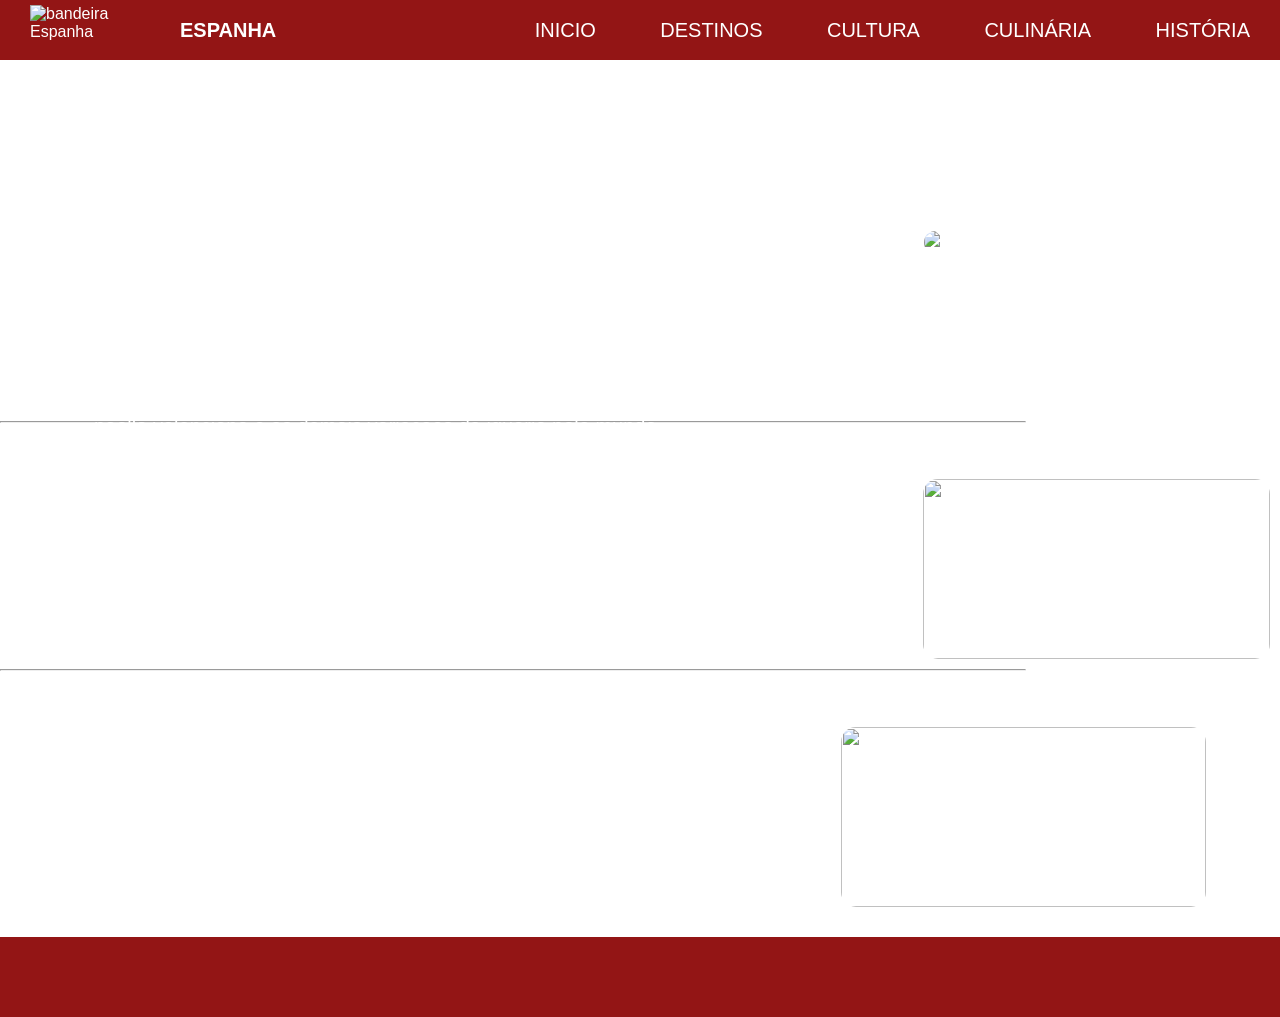
==== culinaria.html @ dd6c0f1b "primeiro comit" ====
<!DOCTYPE html>
<html lang="en">
<head>
    <meta charset="UTF-8">
    <meta name="viewport" content="width=device-width, initial-scale=1.0">
    <link rel="stylesheet" href="long.css" type="text/css">
    <title>Espanha</title>
</head>
<body>
    <header>
        <div class="container"> 
            <img src="img/espanha.jpg" alt="bandeira Espanha"> 
            <h1>ESPANHA</h1>  

            <ul>
              <li><a href="inicio.html">INICIO</a></li>
              <li><a href="destinos.html">DESTINOS</a></li>
              <li><a href="cultura.html">CULTURA</a></li>
              <li><a href="culinaria.html">CULINÁRIA</a></li>
              <li><a href="historia.html">HISTÓRIA</a></li>
            </ul>
            
         </div>
        </header>

        
        <main id="culinaria">

            <h1>PRATOS TÍPICOS DA CULINARIA ESPANHOLA</h1> <br>
            <br>

            <h2>Paella</h2>

          <div class="culinaria1">
         
            <p id="um">
              <p>Originário do município de Valencia, também conhecido como Paella Valenciana. <br>
               O prato típico espanhol surgiu como alimento de camponeses, nos séculos XV e XVI, <br>
               quando era preparado com arroz, óleo de oliva e sal, em uma panela redonda, ampla, <br>
               rasa e com alças, chamada de “Paella”.

               Com o passar dos anos e a internacionalização <br>
               da refeição, 
               ao preparado simples foi sendo acrescido outros ingredientes como alguns <br>
               tipos de mariscos, 
               modificando a receita original. Com isso, um grupo de cozinheiros <br>
               valencianos decidiu 
               oficializar uma única receita, a fim de não gerar conflito entre a tradicional <br>
               paella valenciana e as demais variações da iguaria pelo mundo. </p>
            </p> 

            <p id="dois">
              <img src="img/paella.webp" alt="prato paella">
            </p>
          </div>
             <hr> <br>

             <h2>Bacalhau ao pil-pil</h2>

             
          
             <div class="culinaria2">
         
              <p id="tres">
                <p>Bacalhau ao molho Pil-pil ou Bacalao al Pil-pil, como se diz no País Basco, <br>
                   é uma receita tradicionalíssima dessa região espanhola. <br>
                   É um prato bem rústico, porém com o gosto delicado e "potencializado" de bacalhau e azeite. <br>
                   Explico porque: o molho pil-pil, amarelinho, é feito com uma emulsão do azeite <br>
                   onde o bacalhau é cozido e da gelatina que se solta da pele do peixe. E é isso, <br>
                   nada mais que isso. É mais simples do que parece e o resultado é sensacional.

               </p>

              </p>
                
                <p id="quatro">
                 <img src="img/bacalhau-ao-pil-pil-bacalao.webp">
              
               </div>

               <hr> <br>

               <h2>Tortilhas</h2>

          <div class="culinaria3">
         
              <p id="cinco">
                <p>A Tortilla espanhola é também conhecida como Tortilla de patata. Além de ser <br>
                   deliciosa e nutritiva, faz parte da história e da alma de seu país. Como a Paella, <br>
                   é um dos pratos mais representativos da rica cozinha caseira espanhola. <br>
                   Rotulada como comida vulgar e rústica de tão simples, chega a alcançar <br>
                   o mais elevado grau da perfeição 
                </p>
              </p>
                
                 

              <p id="seis">
                <img src="img/tortilla-espanhola-ovo-batata.webp" alt="">
              </p>
                  
         </div>

      
          <footer>
    
            
            </footer>
      
      
      </body>
      </html>
      
          </footer>
</body>
</html>
---- long.css ----
/* cabeçalho pasta (long.html)*/

*{
    padding: 0px;
    margin: 0px;
    color: white;
    font-family: Arial, Helvetica, sans-serif;
}

.container{
   
    width: 100%;
    min-width: 40%;
    height: 60px;
    background-color: rgb(147, 21, 21);
    display: flex;
    align-items: center;
    
 }
 
 .container img{
     width: 120px;
     height: 50px;
     padding: 15px 30px;
 }
 
 .container h1{
     margin-right: auto;
     font-size: 20px;
     font-family: Arial, Helvetica, sans-serif;
 }

 .container p{
   font-size: 20px;
   margin: 0px 10px ;
 }

  .container li{ 
    display: inline;
    font-size: 20px;
    list-style-type: none;  
    justify-content: space-between;  
 }

 .container li a{
    text-decoration: none; 
    padding: 20px 30px; 
    
    display: inline-block;  
    transition: background .3s;
 }

  .container li a:hover{
    color: black;
    background-color:rgba(248, 205, 12, 0.852);
 }

 .hero {
    /* Utilizando uma imagem de alta qualidade da Sagrada Família via Unsplash */
    background: linear-gradient(rgba(0,0,0,0.5), rgba(0,0,0,0.5)), url('https://images.unsplash.com/photo-1583422409516-2895a77efded?auto=format&fit=crop&w=1920&q=80') no-repeat center center/cover;
    height: 100vh;
    display: flex;
    justify-content: center;
    align-items: center;
    text-align: center;
    color: #fff;
    padding: 0 20px;
}

.hero-content h1 {
    font-size: 3rem;
    color: #fff;
    
}

.hero-content h3 {
    font-size: 2rem;
    text-align: left;
}
/*fim main*/

/* inicio footer*/

/* Rodapé */
footer {
    text-align: center;
    padding: 20px;
    background-color: rgb(147, 21, 21);
    color: #fff;
    font-size: 0.9rem;
    height: 40px;
}

/* SEÇÃO DE DESTINOS */

.destinos{
   background-image: url("img/barcelona\ \(1\).jpg");
   background-position: cover;
   background-repeat: no-repeat;
   width: 100%;
   height: 100%;
   display: inline-block;
   text-align: center;
}

.destinos h1{
   margin: 30px 20px;
   border-radius: 15px;
   text-align: left;
}

.destinos h2{
   text-align: left;
   margin: 0 350px;
}

.destinos p{
   text-align: left;
   margin: 10px 10px;
   font-size: 20px;
}

.destinos hr{
   width: 80%;
}

.destinos1{
   margin-left: 5%;
   width: 95%;
   height: 200px;;
   display: flex; 
   border-radius: 15px;
}

.destinos .dois{
   align-items: center;
   width: 30%;
   height: 90%;
   border-radius: 15px;
   margin: 10px 10px;
   text-align: center;
   justify-items: center;
   
}

.destinos .dois img{
   height: 100%;
   width: 100%;
    border-radius: 15px;
}
 


.destinos2{
   margin-left: 5%;
   width: 95%;
   height: 200px;;
   display: flex; 
   border-radius: 15px;
}


.destinos .quatro{
   width: 30%;
   height: 90%;
   border-radius: 15px;
   margin: 10px 10px ;
   text-align: center;
   
}

.destinos2 .quatro img{
    height: 100%;
   width: 100%;
    border-radius: 15px;
}

.destinos3{
   margin-left: 5%;
   width: 95%;
   height:200px;
   display: flex; 
   margin-bottom: 20px;
   border-radius: 15px;
     
}

.destinos3 .seis{
   
   width: 30%;
   height: 90%;
   border-radius: 15px;
   margin: 10px 10px;
   text-align: center;
   
}

.destinos3 .seis img{
   height: 100%;
   width: 100%;
    border-radius: 15px;
}

/* fim culinaria

/* fim destinos*/  

/* culinaria*/

#culinaria{
   background-image: url("img/barcelona\ \(1\).jpg");
   background-position: cover;
   background-repeat: no-repeat;
   width: 100%;
   height: 100%;
   display: inline-block;
   text-align: center;
}

#culinaria h1{
   margin: 30px 20px;
   border-radius: 15px;
   text-align: left;
}

#culinaria h2{
   text-align: left;
   margin: 0 350px;
}

#culinaria p{
   text-align: left;
   margin: 10px 10px;
   font-size: 20px;
}

#culinaria hr{
   width: 80%;
}

.culinaria1{
   margin-left: 5%;
   width: 95%;
   height: 200px;;
   display: flex; 
   border-radius: 15px;
}

#dois{
   align-items: center;
   width: 30%;
   height: 90%;
   border-radius: 15px;
   margin: 10px 10px;
   text-align: center;
   justify-items: center;
   
}

#dois img{
   height: 100%;
   width: 100%;
    border-radius: 15px;
}
 


.culinaria2{
   margin-left: 5%;
   width: 95%;
   height: 200px;;
   display: flex; 
   border-radius: 15px;
}


#quatro{
   width: 30%;
   height: 90%;
   border-radius: 15px;
   margin: 10px 10px ;
   text-align: center;
   
}

#quatro img{
    height: 100%;
   width: 100%;
    border-radius: 15px;
}

.culinaria3{
   margin-left: 5%;
   width: 95%;
   height:200px;
   display: flex; 
   margin-bottom: 20px;
   border-radius: 15px;
     
}

#seis{
   
   width: 30%;
   height: 90%;
   border-radius: 15px;
   margin: 10px 10px;
   text-align: center;
   
}

#seis img{
   height: 100%;
   width: 100%;
    border-radius: 15px;
}

/* fim culinaria


/* historia */

.historia{
   background-image: url("img/barcelona\ \(1\).jpg");
   background-position: cover;
   background-repeat: no-repeat;
   width: 100%;
   height: 100%;
   display: inline-block;
   text-align: center;
}

.historia h1{
   margin: 30px 20px;
   border-radius: 15px;
   text-align: left;
}

.historia p{
   text-align: left;
   margin: 10px 10px;
   font-size: 20px;
}

.historia hr{
   width: 80%;
}

.historia1{
   margin-left: 5%;
   width: 95%;
   height: 100%;
   display: flex; 
   border-radius: 15px;
}

.dois{
   align-items: center;
   width: 30%;
   height: 100%;
   border-radius: 15px;
   margin: 10px 8px;
   text-align: center;
   justify-items: center;
   
}

.dois img{
   height: 400px;
   width: 95%;
   border-radius: 15px;
}


/* cultura*/

.cultura{
   background-image: url("img/barcelona\ \(1\).jpg");
   background-position: cover;
   background-repeat: no-repeat;
   width: 100%;
   height: 100%;
   display: inline-block;
   text-align: center;
}

.cultura h1{
   margin: 30px 20px;
   border-radius: 15px;
   text-align: left;
}

.cultura h2{
   text-align: left;
   margin: 0 350px;
}

.cultura p{
   text-align: left;
   margin: 10px 10px;
   font-size: 20px;
}

.cultura hr{
   width: 80%;
}

.cultura1{
   margin-left: 5%;
   width: 95%;
   height: 200px;;
   display: flex; 
   border-radius: 15px;
}

.dois{
   align-items: center;
   width: 30%;
   height: 90%;
   border-radius: 15px;
   margin: 10px 10px;
   text-align: center;
   justify-items: center;
   
}

.cultura1 .dois img{
   height: 100%;
   width: 100%;
    border-radius: 15px;
}
 


.cultura2{
   margin-left: 5%;
   width: 95%;
   height: 200px;;
   display: flex; 
   border-radius: 15px;
}


.cultura2 .quatro{
   width: 30%;
   height: 90%;
   border-radius: 15px;
   margin: 10px 10px ;
   text-align: center;
   
}

.cultura2 img{
    height: 100%;
   width: 100%;
    border-radius: 15px;
}

.cultura3{
   margin-left: 5%;
   width: 95%;
   height:200px;
   display: flex; 
   margin-bottom: 20px;
   border-radius: 15px;
     
}

.cultura .seis{
   
   width: 30%;
   height: 90%;
   border-radius: 15px;
   margin: 10px 10px;
   text-align: center;
   
}

.cultura3 .seis img{
   height: 100%;
   width: 100%;
    border-radius: 15px;
}
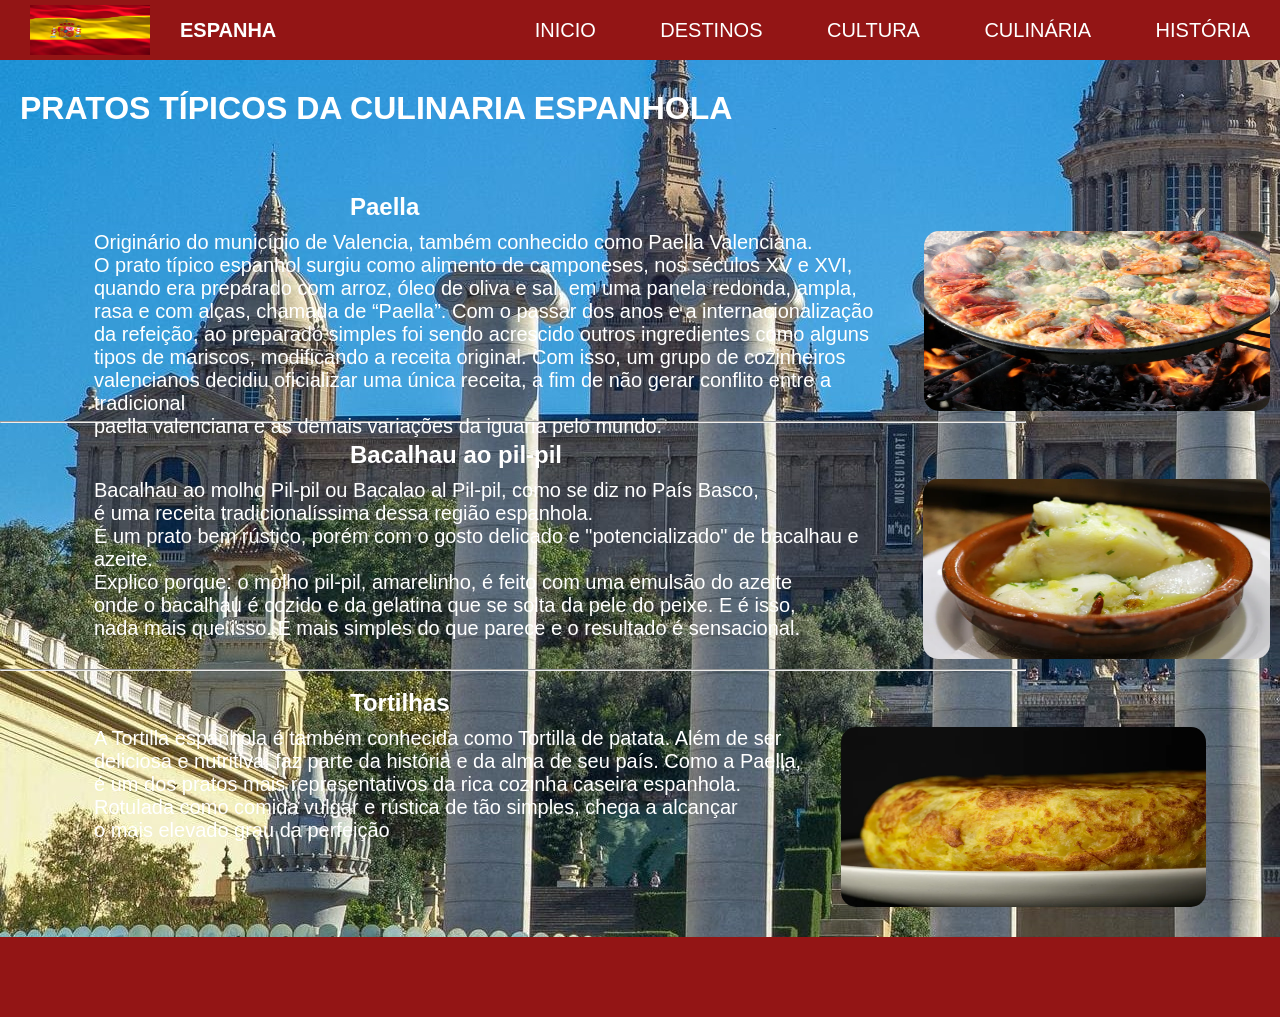
==== commit afe58651: "index" ====
--- a/culinaria.html
+++ b/culinaria.html
@@ -3,7 +3,7 @@
 <head>
     <meta charset="UTF-8">
     <meta name="viewport" content="width=device-width, initial-scale=1.0">
-    <link rel="stylesheet" href="long.css" type="text/css">
+    <link rel="stylesheet" href="estilo.css" type="text/css">
     <title>Espanha</title>
 </head>
 <body>
--- a/estilo.css
+++ b/estilo.css
@@ -0,0 +1,490 @@
+/* cabeçalho pasta (long.html)*/
+
+*{
+    padding: 0px;
+    margin: 0px;
+    color: white;
+    font-family: Arial, Helvetica, sans-serif;
+}
+
+.container{
+   
+    width: 100%;
+    min-width: 40%;
+    height: 60px;
+    background-color: rgb(147, 21, 21);
+    display: flex;
+    align-items: center;
+    
+ }
+ 
+ .container img{
+     width: 120px;
+     height: 50px;
+     padding: 15px 30px;
+ }
+ 
+ .container h1{
+     margin-right: auto;
+     font-size: 20px;
+     font-family: Arial, Helvetica, sans-serif;
+ }
+
+ .container p{
+   font-size: 20px;
+   margin: 0px 10px ;
+ }
+
+  .container li{ 
+    display: inline;
+    font-size: 20px;
+    list-style-type: none;  
+    justify-content: space-between;  
+ }
+
+ .container li a{
+    text-decoration: none; 
+    padding: 20px 30px; 
+    
+    display: inline-block;  
+    transition: background .3s;
+ }
+
+  .container li a:hover{
+    color: black;
+    background-color:rgba(248, 205, 12, 0.852);
+ }
+
+ .hero {
+    /* Utilizando uma imagem de alta qualidade da Sagrada Família via Unsplash */
+    background: linear-gradient(rgba(0,0,0,0.5), rgba(0,0,0,0.5)), url('https://images.unsplash.com/photo-1583422409516-2895a77efded?auto=format&fit=crop&w=1920&q=80') no-repeat center center/cover;
+    height: 100vh;
+    display: flex;
+    justify-content: center;
+    align-items: center;
+    text-align: center;
+    color: #fff;
+    padding: 0 20px;
+}
+
+.hero-content h1 {
+    font-size: 3rem;
+    color: #fff;
+    
+}
+
+.hero-content h3 {
+    font-size: 2rem;
+    text-align: left;
+}
+/*fim main*/
+
+/* inicio footer*/
+
+/* Rodapé */
+footer {
+    text-align: center;
+    padding: 20px;
+    background-color: rgb(147, 21, 21);
+    color: #fff;
+    font-size: 0.9rem;
+    height: 40px;
+}
+
+/* SEÇÃO DE DESTINOS */
+
+.destinos{
+   background-image: url("img/barcelona\ \(1\).jpg");
+   background-position: cover;
+   background-repeat: no-repeat;
+   width: 100%;
+   height: 100%;
+   display: inline-block;
+   text-align: center;
+}
+
+.destinos h1{
+   margin: 30px 20px;
+   border-radius: 15px;
+   text-align: left;
+}
+
+.destinos h2{
+   text-align: left;
+   margin: 0 350px;
+}
+
+.destinos p{
+   text-align: left;
+   margin: 10px 10px;
+   font-size: 20px;
+}
+
+.destinos hr{
+   width: 80%;
+}
+
+.destinos1{
+   margin-left: 5%;
+   width: 95%;
+   height: 200px;;
+   display: flex; 
+   border-radius: 15px;
+}
+
+.destinos .dois{
+   align-items: center;
+   width: 30%;
+   height: 90%;
+   border-radius: 15px;
+   margin: 10px 10px;
+   text-align: center;
+   justify-items: center;
+   
+}
+
+.destinos .dois img{
+   height: 100%;
+   width: 100%;
+    border-radius: 15px;
+}
+ 
+
+
+.destinos2{
+   margin-left: 5%;
+   width: 95%;
+   height: 200px;;
+   display: flex; 
+   border-radius: 15px;
+}
+
+
+.destinos .quatro{
+   width: 30%;
+   height: 90%;
+   border-radius: 15px;
+   margin: 10px 10px ;
+   text-align: center;
+   
+}
+
+.destinos2 .quatro img{
+    height: 100%;
+   width: 100%;
+    border-radius: 15px;
+}
+
+.destinos3{
+   margin-left: 5%;
+   width: 95%;
+   height:200px;
+   display: flex; 
+   margin-bottom: 20px;
+   border-radius: 15px;
+     
+}
+
+.destinos3 .seis{
+   
+   width: 30%;
+   height: 90%;
+   border-radius: 15px;
+   margin: 10px 10px;
+   text-align: center;
+   
+}
+
+.destinos3 .seis img{
+   height: 100%;
+   width: 100%;
+    border-radius: 15px;
+}
+
+/* fim culinaria
+
+/* fim destinos*/  
+
+/* culinaria*/
+
+#culinaria{
+   background-image: url("img/barcelona\ \(1\).jpg");
+   background-position: cover;
+   background-repeat: no-repeat;
+   width: 100%;
+   height: 100%;
+   display: inline-block;
+   text-align: center;
+}
+
+#culinaria h1{
+   margin: 30px 20px;
+   border-radius: 15px;
+   text-align: left;
+}
+
+#culinaria h2{
+   text-align: left;
+   margin: 0 350px;
+}
+
+#culinaria p{
+   text-align: left;
+   margin: 10px 10px;
+   font-size: 20px;
+}
+
+#culinaria hr{
+   width: 80%;
+}
+
+.culinaria1{
+   margin-left: 5%;
+   width: 95%;
+   height: 200px;;
+   display: flex; 
+   border-radius: 15px;
+}
+
+#dois{
+   align-items: center;
+   width: 30%;
+   height: 90%;
+   border-radius: 15px;
+   margin: 10px 10px;
+   text-align: center;
+   justify-items: center;
+   
+}
+
+#dois img{
+   height: 100%;
+   width: 100%;
+    border-radius: 15px;
+}
+ 
+
+
+.culinaria2{
+   margin-left: 5%;
+   width: 95%;
+   height: 200px;;
+   display: flex; 
+   border-radius: 15px;
+}
+
+
+#quatro{
+   width: 30%;
+   height: 90%;
+   border-radius: 15px;
+   margin: 10px 10px ;
+   text-align: center;
+   
+}
+
+#quatro img{
+    height: 100%;
+   width: 100%;
+    border-radius: 15px;
+}
+
+.culinaria3{
+   margin-left: 5%;
+   width: 95%;
+   height:200px;
+   display: flex; 
+   margin-bottom: 20px;
+   border-radius: 15px;
+     
+}
+
+#seis{
+   
+   width: 30%;
+   height: 90%;
+   border-radius: 15px;
+   margin: 10px 10px;
+   text-align: center;
+   
+}
+
+#seis img{
+   height: 100%;
+   width: 100%;
+    border-radius: 15px;
+}
+
+/* fim culinaria
+
+
+/* historia */
+
+.historia{
+   background-image: url("img/barcelona\ \(1\).jpg");
+   background-position: cover;
+   background-repeat: no-repeat;
+   width: 100%;
+   height: 100%;
+   display: inline-block;
+   text-align: center;
+}
+
+.historia h1{
+   margin: 30px 20px;
+   border-radius: 15px;
+   text-align: left;
+}
+
+.historia p{
+   text-align: left;
+   margin: 10px 10px;
+   font-size: 20px;
+}
+
+.historia hr{
+   width: 80%;
+}
+
+.historia1{
+   margin-left: 5%;
+   width: 95%;
+   height: 100%;
+   display: flex; 
+   border-radius: 15px;
+}
+
+.dois{
+   align-items: center;
+   width: 30%;
+   height: 100%;
+   border-radius: 15px;
+   margin: 10px 8px;
+   text-align: center;
+   justify-items: center;
+   
+}
+
+.dois img{
+   height: 400px;
+   width: 95%;
+   border-radius: 15px;
+}
+
+
+/* cultura*/
+
+.cultura{
+   background-image: url("img/barcelona\ \(1\).jpg");
+   background-position: cover;
+   background-repeat: no-repeat;
+   width: 100%;
+   height: 100%;
+   display: inline-block;
+   text-align: center;
+}
+
+.cultura h1{
+   margin: 30px 20px;
+   border-radius: 15px;
+   text-align: left;
+}
+
+.cultura h2{
+   text-align: left;
+   margin: 0 350px;
+}
+
+.cultura p{
+   text-align: left;
+   margin: 10px 10px;
+   font-size: 20px;
+}
+
+.cultura hr{
+   width: 80%;
+}
+
+.cultura1{
+   margin-left: 5%;
+   width: 95%;
+   height: 200px;;
+   display: flex; 
+   border-radius: 15px;
+}
+
+.dois{
+   align-items: center;
+   width: 30%;
+   height: 90%;
+   border-radius: 15px;
+   margin: 10px 10px;
+   text-align: center;
+   justify-items: center;
+   
+}
+
+.cultura1 .dois img{
+   height: 100%;
+   width: 100%;
+    border-radius: 15px;
+}
+ 
+
+
+.cultura2{
+   margin-left: 5%;
+   width: 95%;
+   height: 200px;;
+   display: flex; 
+   border-radius: 15px;
+}
+
+
+.cultura2 .quatro{
+   width: 30%;
+   height: 90%;
+   border-radius: 15px;
+   margin: 10px 10px ;
+   text-align: center;
+   
+}
+
+.cultura2 img{
+    height: 100%;
+   width: 100%;
+    border-radius: 15px;
+}
+
+.cultura3{
+   margin-left: 5%;
+   width: 95%;
+   height:200px;
+   display: flex; 
+   margin-bottom: 20px;
+   border-radius: 15px;
+     
+}
+
+.cultura .seis{
+   
+   width: 30%;
+   height: 90%;
+   border-radius: 15px;
+   margin: 10px 10px;
+   text-align: center;
+   
+}
+
+.cultura3 .seis img{
+   height: 100%;
+   width: 100%;
+    border-radius: 15px;
+}
+
+
+
+
+
+
+
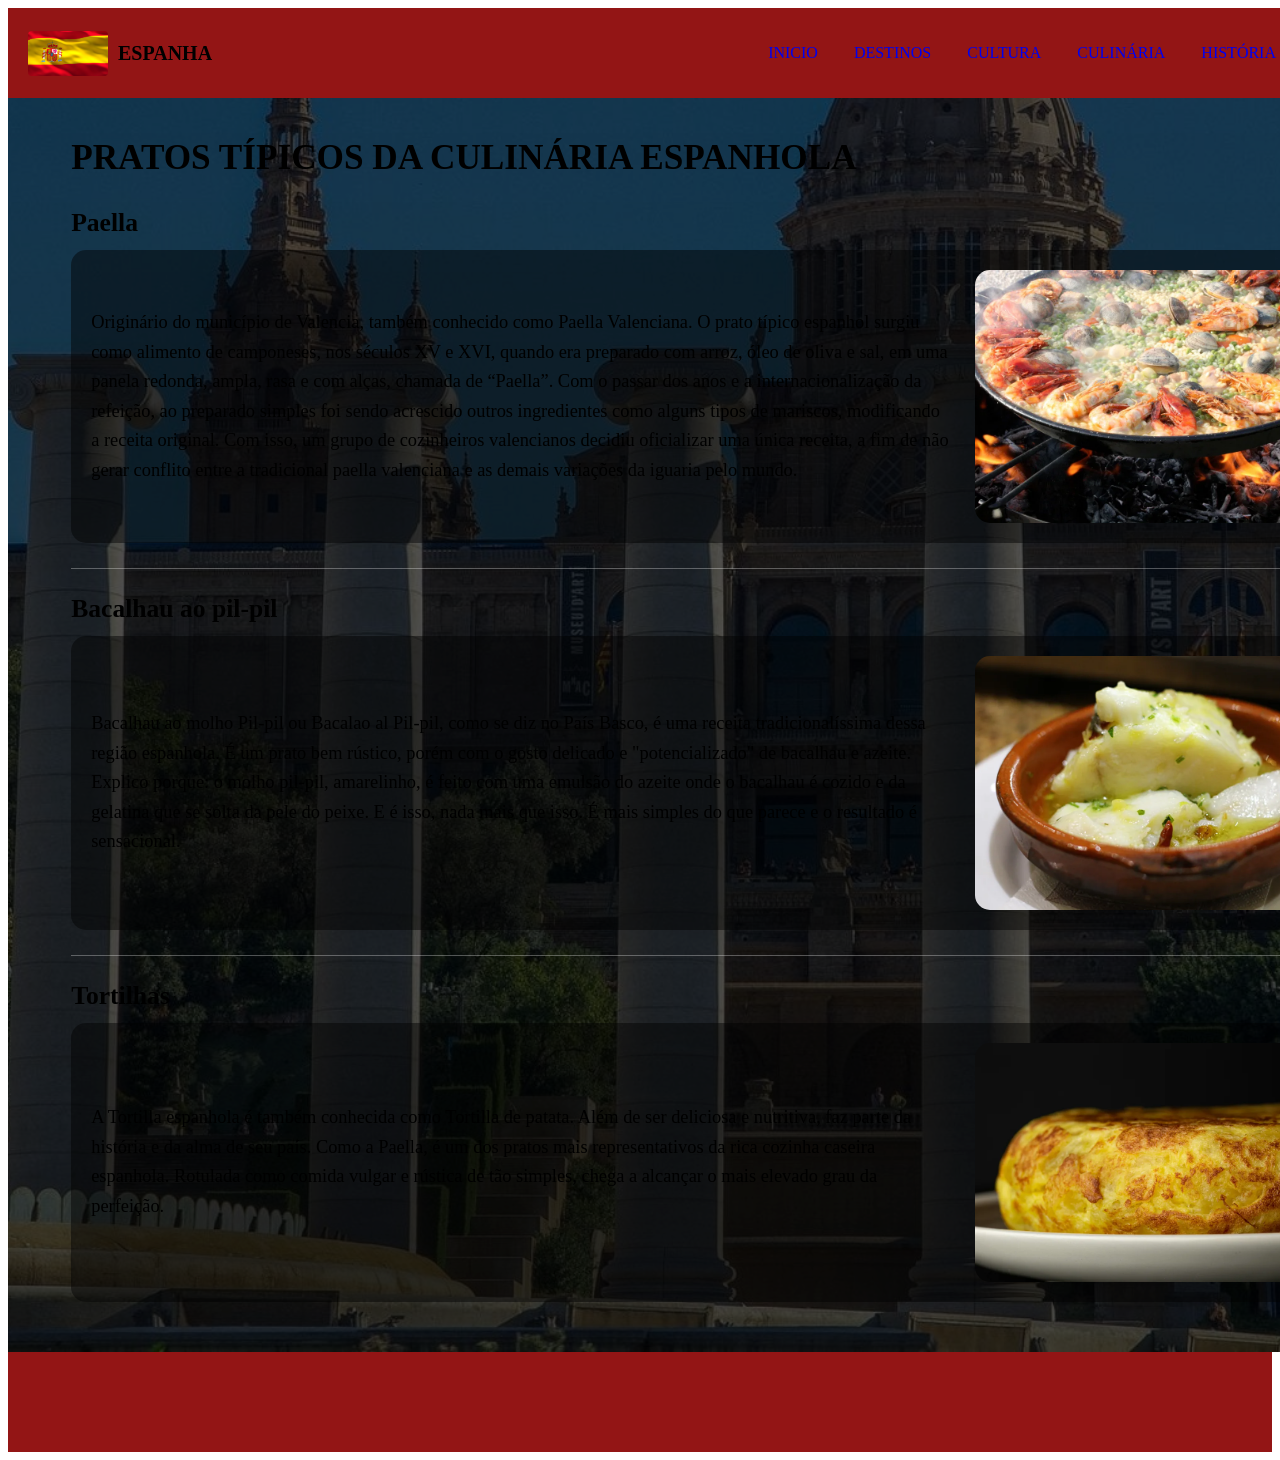
==== commit 886aa1d6: "alterado" ====
--- a/culinaria.html
+++ b/culinaria.html
@@ -1,5 +1,5 @@
 <!DOCTYPE html>
-<html lang="en">
+<html lang="pt-br">
 <head>
     <meta charset="UTF-8">
     <meta name="viewport" content="width=device-width, initial-scale=1.0">
@@ -13,104 +13,56 @@
             <h1>ESPANHA</h1>  
 
             <ul>
-              <li><a href="inicio.html">INICIO</a></li>
-              <li><a href="destinos.html">DESTINOS</a></li>
-              <li><a href="cultura.html">CULTURA</a></li>
-              <li><a href="culinaria.html">CULINÁRIA</a></li>
-              <li><a href="historia.html">HISTÓRIA</a></li>
+                <li><a href="index.html">INICIO</a></li>
+                <li><a href="destinos.html">DESTINOS</a></li>
+                <li><a href="cultura.html">CULTURA</a></li>
+                <li><a href="culinaria.html">CULINÁRIA</a></li>
+                <li><a href="historia.html">HISTÓRIA</a></li>
             </ul>
-            
-         </div>
-        </header>
+        </div>
+    </header>
 
-        
-        <main id="culinaria">
+    <main id="culinaria">
+        <h1>PRATOS TÍPICOS DA CULINÁRIA ESPANHOLA</h1>
 
-            <h1>PRATOS TÍPICOS DA CULINARIA ESPANHOLA</h1> <br>
-            <br>
+        <h2>Paella</h2>
+        <div class="culinaria1">
+            <div id="um">
+                <p>Originário do município de Valencia, também conhecido como Paella Valenciana. O prato típico espanhol surgiu como alimento de camponeses, nos séculos XV e XVI, quando era preparado com arroz, óleo de oliva e sal, em uma panela redonda, ampla, rasa e com alças, chamada de “Paella”. Com o passar dos anos e a internacionalização da refeição, ao preparado simples foi sendo acrescido outros ingredientes como alguns tipos de mariscos, modificando a receita original. Com isso, um grupo de cozinheiros valencianos decidiu oficializar uma única receita, a fim de não gerar conflito entre a tradicional paella valenciana e as demais variações da iguaria pelo mundo.</p>
+            </div> 
 
-            <h2>Paella</h2>
+            <div id="dois">
+                <img src="img/paella.webp" alt="prato paella">
+            </div>
+        </div>
 
-          <div class="culinaria1">
-         
-            <p id="um">
-              <p>Originário do município de Valencia, também conhecido como Paella Valenciana. <br>
-               O prato típico espanhol surgiu como alimento de camponeses, nos séculos XV e XVI, <br>
-               quando era preparado com arroz, óleo de oliva e sal, em uma panela redonda, ampla, <br>
-               rasa e com alças, chamada de “Paella”.
+        <hr>
 
-               Com o passar dos anos e a internacionalização <br>
-               da refeição, 
-               ao preparado simples foi sendo acrescido outros ingredientes como alguns <br>
-               tipos de mariscos, 
-               modificando a receita original. Com isso, um grupo de cozinheiros <br>
-               valencianos decidiu 
-               oficializar uma única receita, a fim de não gerar conflito entre a tradicional <br>
-               paella valenciana e as demais variações da iguaria pelo mundo. </p>
-            </p> 
+        <h2>Bacalhau ao pil-pil</h2>
+        <div class="culinaria2">
+            <div id="tres">
+                <p>Bacalhau ao molho Pil-pil ou Bacalao al Pil-pil, como se diz no País Basco, é uma receita tradicionalíssima dessa região espanhola. É um prato bem rústico, porém com o gosto delicado e "potencializado" de bacalhau e azeite. Explico porque: o molho pil-pil, amarelinho, é feito com uma emulsão do azeite onde o bacalhau é cozido e da gelatina que se solta da pele do peixe. E é isso, nada mais que isso. É mais simples do que parece e o resultado é sensacional.</p>
+            </div>
+                
+            <div id="quatro">
+                <img src="img/bacalhau-ao-pil-pil-bacalao.webp" alt="bacalhau ao pil-pil">
+            </div>
+        </div>
 
-            <p id="dois">
-              <img src="img/paella.webp" alt="prato paella">
-            </p>
-          </div>
-             <hr> <br>
+        <hr>
 
-             <h2>Bacalhau ao pil-pil</h2>
+        <h2>Tortilhas</h2>
+        <div class="culinaria3">
+            <div id="cinco">
+                <p>A Tortilla espanhola é também conhecida como Tortilla de patata. Além de ser deliciosa e nutritiva, faz parte da história e da alma de seu país. Como a Paella, é um dos pratos mais representativos da rica cozinha caseira espanhola. Rotulada como comida vulgar e rústica de tão simples, chega a alcançar o mais elevado grau da perfeição.</p>
+            </div>
 
-             
-          
-             <div class="culinaria2">
-         
-              <p id="tres">
-                <p>Bacalhau ao molho Pil-pil ou Bacalao al Pil-pil, como se diz no País Basco, <br>
-                   é uma receita tradicionalíssima dessa região espanhola. <br>
-                   É um prato bem rústico, porém com o gosto delicado e "potencializado" de bacalhau e azeite. <br>
-                   Explico porque: o molho pil-pil, amarelinho, é feito com uma emulsão do azeite <br>
-                   onde o bacalhau é cozido e da gelatina que se solta da pele do peixe. E é isso, <br>
-                   nada mais que isso. É mais simples do que parece e o resultado é sensacional.
+            <div id="seis">
+                <img src="img/tortilla-espanhola-ovo-batata.webp" alt="tortilla espanhola">
+            </div>
+        </div>
+    </main>
 
-               </p>
-
-              </p>
-                
-                <p id="quatro">
-                 <img src="img/bacalhau-ao-pil-pil-bacalao.webp">
-              
-               </div>
-
-               <hr> <br>
-
-               <h2>Tortilhas</h2>
-
-          <div class="culinaria3">
-         
-              <p id="cinco">
-                <p>A Tortilla espanhola é também conhecida como Tortilla de patata. Além de ser <br>
-                   deliciosa e nutritiva, faz parte da história e da alma de seu país. Como a Paella, <br>
-                   é um dos pratos mais representativos da rica cozinha caseira espanhola. <br>
-                   Rotulada como comida vulgar e rústica de tão simples, chega a alcançar <br>
-                   o mais elevado grau da perfeição 
-                </p>
-              </p>
-                
-                 
-
-              <p id="seis">
-                <img src="img/tortilla-espanhola-ovo-batata.webp" alt="">
-              </p>
-                  
-         </div>
-
-      
-          <footer>
-    
-            
-            </footer>
-      
-      
-      </body>
-      </html>
-      
-          </footer>
+    <footer></footer>
 </body>
 </html>
--- a/estilo.css
+++ b/estilo.css
@@ -1,85 +1,76 @@
-/* cabeçalho pasta (long.html)*/
-
-*{
-    padding: 0px;
-    margin: 0px;
-    color: white;
-    font-family: Arial, Helvetica, sans-serif;
-}
-
-.container{
-   
-    width: 100%;
-    min-width: 40%;
-    height: 60px;
+
+/* Cabeçalho */
+.container {
+    width: 100%;
+    min-height: 60px;
     background-color: rgb(147, 21, 21);
     display: flex;
     align-items: center;
-    
- }
- 
- .container img{
-     width: 120px;
-     height: 50px;
-     padding: 15px 30px;
- }
- 
- .container h1{
-     margin-right: auto;
-     font-size: 20px;
-     font-family: Arial, Helvetica, sans-serif;
- }
-
- .container p{
-   font-size: 20px;
-   margin: 0px 10px ;
- }
-
-  .container li{ 
-    display: inline;
+    flex-wrap: wrap;
+    padding: 8px 20px;
+    gap: 10px;
+}
+
+.container img {
+    width: 80px;
+    height: 45px;
+    object-fit: cover;
+    border-radius: 4px;
+}
+
+.container h1 {
+    margin-right: auto;
     font-size: 20px;
-    list-style-type: none;  
-    justify-content: space-between;  
- }
-
- .container li a{
-    text-decoration: none; 
-    padding: 20px 30px; 
-    
-    display: inline-block;  
-    transition: background .3s;
- }
-
-  .container li a:hover{
+}
+
+.container ul {
+    display: flex;
+    flex-wrap: wrap;
+    list-style-type: none;
+    gap: 4px;
+}
+
+.container li {
+    font-size: 16px;
+}
+
+.container li a {
+    text-decoration: none;
+    padding: 12px 16px;
+    display: inline-block;
+    transition: background 0.3s, color 0.3s;
+    border-radius: 4px;
+}
+
+.container li a:hover {
     color: black;
-    background-color:rgba(248, 205, 12, 0.852);
- }
-
- .hero {
-    /* Utilizando uma imagem de alta qualidade da Sagrada Família via Unsplash */
-    background: linear-gradient(rgba(0,0,0,0.5), rgba(0,0,0,0.5)), url('https://images.unsplash.com/photo-1583422409516-2895a77efded?auto=format&fit=crop&w=1920&q=80') no-repeat center center/cover;
-    height: 100vh;
+    background-color: rgba(248, 205, 12, 0.852);
+}
+
+/* Hero (Página Inicial) */
+.hero {
+    background: linear-gradient(rgba(0, 0, 0, 0.5), rgba(0, 0, 0, 0.5)),
+        url('https://images.unsplash.com/photo-1583422409516-2895a77efded?auto=format&fit=crop&w=1920&q=80') no-repeat center center;
+    background-size: cover;
+    min-height: calc(100vh - 120px);
     display: flex;
     justify-content: center;
     align-items: center;
     text-align: center;
     color: #fff;
-    padding: 0 20px;
+    padding: 40px 20px;
 }
 
 .hero-content h1 {
-    font-size: 3rem;
+    font-size: clamp(2.2rem, 6vw, 3.5rem);
     color: #fff;
-    
 }
 
 .hero-content h3 {
-    font-size: 2rem;
-    text-align: left;
-}
-/*fim main*/
-
-/* inicio footer*/
+    font-size: clamp(1.2rem, 3vw, 2rem);
+    text-align: center;
+    margin-bottom: 8px;
+}
 
 /* Rodapé */
 footer {
@@ -88,403 +79,180 @@
     background-color: rgb(147, 21, 21);
     color: #fff;
     font-size: 0.9rem;
-    height: 40px;
-}
-
-/* SEÇÃO DE DESTINOS */
-
-.destinos{
-   background-image: url("img/barcelona\ \(1\).jpg");
-   background-position: cover;
-   background-repeat: no-repeat;
-   width: 100%;
-   height: 100%;
-   display: inline-block;
-   text-align: center;
-}
-
-.destinos h1{
-   margin: 30px 20px;
-   border-radius: 15px;
-   text-align: left;
-}
-
-.destinos h2{
-   text-align: left;
-   margin: 0 350px;
-}
-
-.destinos p{
-   text-align: left;
-   margin: 10px 10px;
-   font-size: 20px;
-}
-
-.destinos hr{
-   width: 80%;
-}
-
-.destinos1{
-   margin-left: 5%;
-   width: 95%;
-   height: 200px;;
-   display: flex; 
-   border-radius: 15px;
-}
-
-.destinos .dois{
-   align-items: center;
-   width: 30%;
-   height: 90%;
-   border-radius: 15px;
-   margin: 10px 10px;
-   text-align: center;
-   justify-items: center;
-   
-}
-
-.destinos .dois img{
-   height: 100%;
-   width: 100%;
+    min-height: 60px;
+}
+
+/* Fundo e estrutura geral das páginas internas */
+.destinos,
+#culinaria,
+.historia,
+.cultura {
+    background: linear-gradient(rgba(0, 0, 0, 0.65), rgba(0, 0, 0, 0.72)),
+        url("img/barcelona (1).jpg") no-repeat center center;
+    background-size: cover;
+    width: 100%;
+    min-height: calc(100vh - 120px);
+    display: block;
+    padding: 30px 5%;
+}
+
+.destinos h1,
+#culinaria h1,
+.historia h1,
+.cultura h1 {
+    margin: 10px 0 30px 0;
+    font-size: clamp(1.5rem, 3.5vw, 2.2rem);
+    text-align: left;
+}
+
+.destinos h2,
+#culinaria h2,
+.cultura h2 {
+    text-align: left;
+    margin: 20px 0 12px 0;
+    font-size: clamp(1.25rem, 2.5vw, 1.6rem);
+}
+
+.destinos p,
+#culinaria p,
+.historia p,
+.cultura p {
+    text-align: left;
+    font-size: clamp(1rem, 1.8vw, 1.15rem);
+    line-height: 1.6;
+}
+
+.destinos hr,
+#culinaria hr,
+.historia hr,
+.cultura hr {
+    width: 100%;
+    margin: 25px 0;
+    border: 0;
+    border-top: 1px solid rgba(255, 255, 255, 0.3);
+}
+
+/* Blocos de conteúdo (Texto + Imagem lado a lado no PC) */
+.destinos1, .destinos2, .destinos3,
+.culinaria1, .culinaria2, .culinaria3,
+.cultura1, .cultura2, .cultura3,
+.historia1 {
+    width: 100%;
+    display: flex;
+    align-items: center;
+    justify-content: space-between;
+    gap: 24px;
+    background-color: rgba(0, 0, 0, 0.45);
+    padding: 20px;
     border-radius: 15px;
-}
- 
-
-
-.destinos2{
-   margin-left: 5%;
-   width: 95%;
-   height: 200px;;
-   display: flex; 
-   border-radius: 15px;
-}
-
-
-.destinos .quatro{
-   width: 30%;
-   height: 90%;
-   border-radius: 15px;
-   margin: 10px 10px ;
-   text-align: center;
-   
-}
-
-.destinos2 .quatro img{
-    height: 100%;
-   width: 100%;
+    margin-bottom: 20px;
+}
+
+/* Caixa de texto */
+.um, .tres, .cinco,
+#um, #tres, #cinco {
+    flex: 1 1 60%;
+}
+
+/* Caixa da imagem */
+.dois, .quatro, .seis,
+#dois, #quatro, #seis {
+    flex: 1 1 35%;
+    max-width: 380px;
+    margin: 0;
+}
+
+.dois img, .quatro img, .seis img,
+#dois img, #quatro img, #seis img {
+    width: 100%;
+    height: auto;
+    max-height: 280px;
+    object-fit: cover;
     border-radius: 15px;
-}
-
-.destinos3{
-   margin-left: 5%;
-   width: 95%;
-   height:200px;
-   display: flex; 
-   margin-bottom: 20px;
-   border-radius: 15px;
-     
-}
-
-.destinos3 .seis{
-   
-   width: 30%;
-   height: 90%;
-   border-radius: 15px;
-   margin: 10px 10px;
-   text-align: center;
-   
-}
-
-.destinos3 .seis img{
-   height: 100%;
-   width: 100%;
-    border-radius: 15px;
-}
-
-/* fim culinaria
-
-/* fim destinos*/  
-
-/* culinaria*/
-
-#culinaria{
-   background-image: url("img/barcelona\ \(1\).jpg");
-   background-position: cover;
-   background-repeat: no-repeat;
-   width: 100%;
-   height: 100%;
-   display: inline-block;
-   text-align: center;
-}
-
-#culinaria h1{
-   margin: 30px 20px;
-   border-radius: 15px;
-   text-align: left;
-}
-
-#culinaria h2{
-   text-align: left;
-   margin: 0 350px;
-}
-
-#culinaria p{
-   text-align: left;
-   margin: 10px 10px;
-   font-size: 20px;
-}
-
-#culinaria hr{
-   width: 80%;
-}
-
-.culinaria1{
-   margin-left: 5%;
-   width: 95%;
-   height: 200px;;
-   display: flex; 
-   border-radius: 15px;
-}
-
-#dois{
-   align-items: center;
-   width: 30%;
-   height: 90%;
-   border-radius: 15px;
-   margin: 10px 10px;
-   text-align: center;
-   justify-items: center;
-   
-}
-
-#dois img{
-   height: 100%;
-   width: 100%;
-    border-radius: 15px;
-}
- 
-
-
-.culinaria2{
-   margin-left: 5%;
-   width: 95%;
-   height: 200px;;
-   display: flex; 
-   border-radius: 15px;
-}
-
-
-#quatro{
-   width: 30%;
-   height: 90%;
-   border-radius: 15px;
-   margin: 10px 10px ;
-   text-align: center;
-   
-}
-
-#quatro img{
-    height: 100%;
-   width: 100%;
-    border-radius: 15px;
-}
-
-.culinaria3{
-   margin-left: 5%;
-   width: 95%;
-   height:200px;
-   display: flex; 
-   margin-bottom: 20px;
-   border-radius: 15px;
-     
-}
-
-#seis{
-   
-   width: 30%;
-   height: 90%;
-   border-radius: 15px;
-   margin: 10px 10px;
-   text-align: center;
-   
-}
-
-#seis img{
-   height: 100%;
-   width: 100%;
-    border-radius: 15px;
-}
-
-/* fim culinaria
-
-
-/* historia */
-
-.historia{
-   background-image: url("img/barcelona\ \(1\).jpg");
-   background-position: cover;
-   background-repeat: no-repeat;
-   width: 100%;
-   height: 100%;
-   display: inline-block;
-   text-align: center;
-}
-
-.historia h1{
-   margin: 30px 20px;
-   border-radius: 15px;
-   text-align: left;
-}
-
-.historia p{
-   text-align: left;
-   margin: 10px 10px;
-   font-size: 20px;
-}
-
-.historia hr{
-   width: 80%;
-}
-
-.historia1{
-   margin-left: 5%;
-   width: 95%;
-   height: 100%;
-   display: flex; 
-   border-radius: 15px;
-}
-
-.dois{
-   align-items: center;
-   width: 30%;
-   height: 100%;
-   border-radius: 15px;
-   margin: 10px 8px;
-   text-align: center;
-   justify-items: center;
-   
-}
-
-.dois img{
-   height: 400px;
-   width: 95%;
-   border-radius: 15px;
-}
-
-
-/* cultura*/
-
-.cultura{
-   background-image: url("img/barcelona\ \(1\).jpg");
-   background-position: cover;
-   background-repeat: no-repeat;
-   width: 100%;
-   height: 100%;
-   display: inline-block;
-   text-align: center;
-}
-
-.cultura h1{
-   margin: 30px 20px;
-   border-radius: 15px;
-   text-align: left;
-}
-
-.cultura h2{
-   text-align: left;
-   margin: 0 350px;
-}
-
-.cultura p{
-   text-align: left;
-   margin: 10px 10px;
-   font-size: 20px;
-}
-
-.cultura hr{
-   width: 80%;
-}
-
-.cultura1{
-   margin-left: 5%;
-   width: 95%;
-   height: 200px;;
-   display: flex; 
-   border-radius: 15px;
-}
-
-.dois{
-   align-items: center;
-   width: 30%;
-   height: 90%;
-   border-radius: 15px;
-   margin: 10px 10px;
-   text-align: center;
-   justify-items: center;
-   
-}
-
-.cultura1 .dois img{
-   height: 100%;
-   width: 100%;
-    border-radius: 15px;
-}
- 
-
-
-.cultura2{
-   margin-left: 5%;
-   width: 95%;
-   height: 200px;;
-   display: flex; 
-   border-radius: 15px;
-}
-
-
-.cultura2 .quatro{
-   width: 30%;
-   height: 90%;
-   border-radius: 15px;
-   margin: 10px 10px ;
-   text-align: center;
-   
-}
-
-.cultura2 img{
-    height: 100%;
-   width: 100%;
-    border-radius: 15px;
-}
-
-.cultura3{
-   margin-left: 5%;
-   width: 95%;
-   height:200px;
-   display: flex; 
-   margin-bottom: 20px;
-   border-radius: 15px;
-     
-}
-
-.cultura .seis{
-   
-   width: 30%;
-   height: 90%;
-   border-radius: 15px;
-   margin: 10px 10px;
-   text-align: center;
-   
-}
-
-.cultura3 .seis img{
-   height: 100%;
-   width: 100%;
-    border-radius: 15px;
-}
-
-
-
-
-
-
-
+    display: block;
+}
+
+.historia1 .dois img {
+    max-height: 360px;
+}
+
+.link {
+    margin-top: 15px;
+}
+
+.link a {
+    display: inline-block;
+    padding: 10px 18px;
+    background-color: rgb(147, 21, 21);
+    border-radius: 8px;
+    text-decoration: none;
+    transition: background 0.3s, color 0.3s;
+}
+
+.link a:hover {
+    background-color: rgba(248, 205, 12, 0.852);
+    color: black;
+}
+
+/* ================= RESPONSIVIDADE ================= */
+
+/* Tablets e telas menores que 900px */
+@media (max-width: 900px) {
+    .container {
+        justify-content: center;
+        text-align: center;
+    }
+
+    .container h1 {
+        margin-right: 0;
+    }
+
+    .container ul {
+        width: 100%;
+        justify-content: center;
+    }
+
+    .destinos1, .destinos2, .destinos3,
+    .culinaria1, .culinaria2, .culinaria3,
+    .cultura1, .cultura2, .cultura3,
+    .historia1 {
+        flex-direction: column;
+        align-items: stretch;
+    }
+
+    .dois, .quatro, .seis,
+    #dois, #quatro, #seis {
+        max-width: 100%;
+    }
+}
+
+/* Celulares menores que 520px */
+@media (max-width: 520px) {
+    .container {
+        padding: 10px 12px;
+    }
+
+    .container li a {
+        padding: 8px 10px;
+        font-size: 14px;
+    }
+
+    .destinos,
+    #culinaria,
+    .historia,
+    .cultura {
+        padding: 20px 14px;
+    }
+
+    .destinos1, .destinos2, .destinos3,
+    .culinaria1, .culinaria2, .culinaria3,
+    .cultura1, .cultura2, .cultura3,
+    .historia1 {
+        padding: 15px;
+    }
+}
+
+
+
+
+
